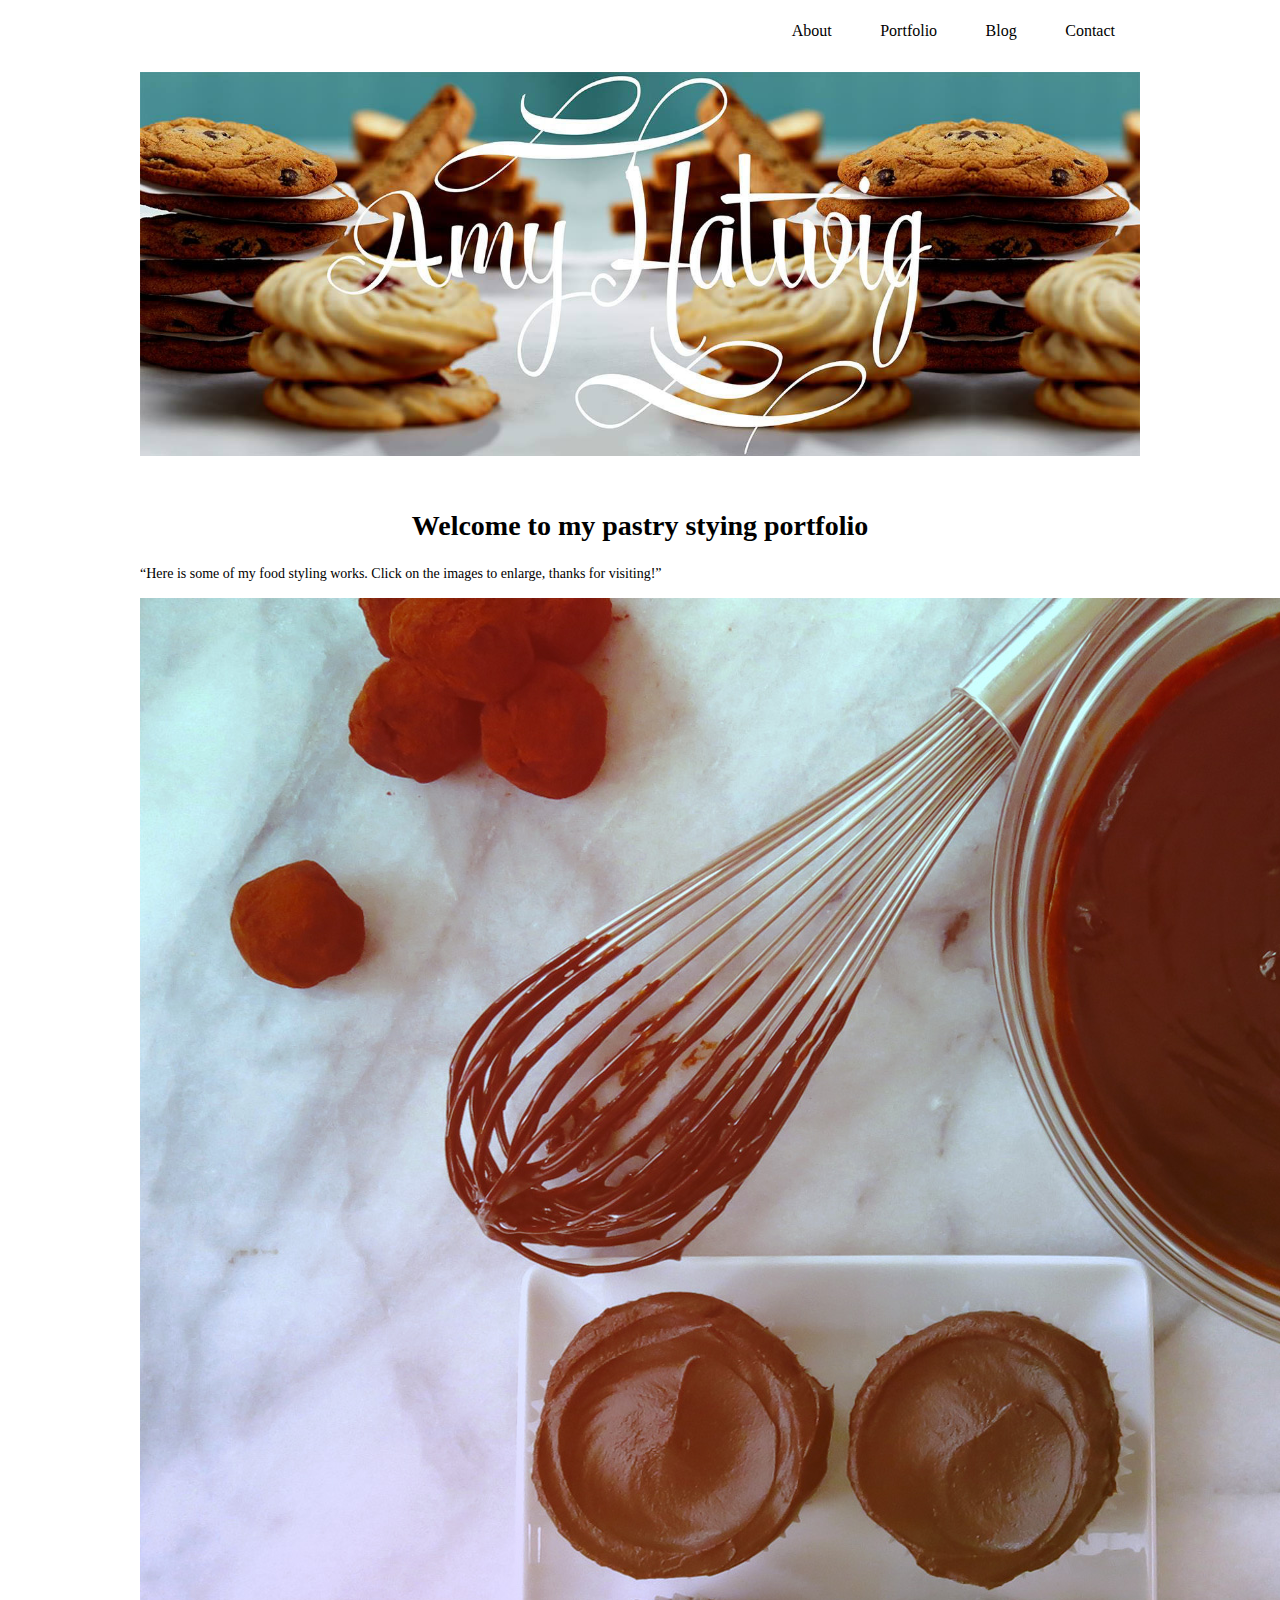
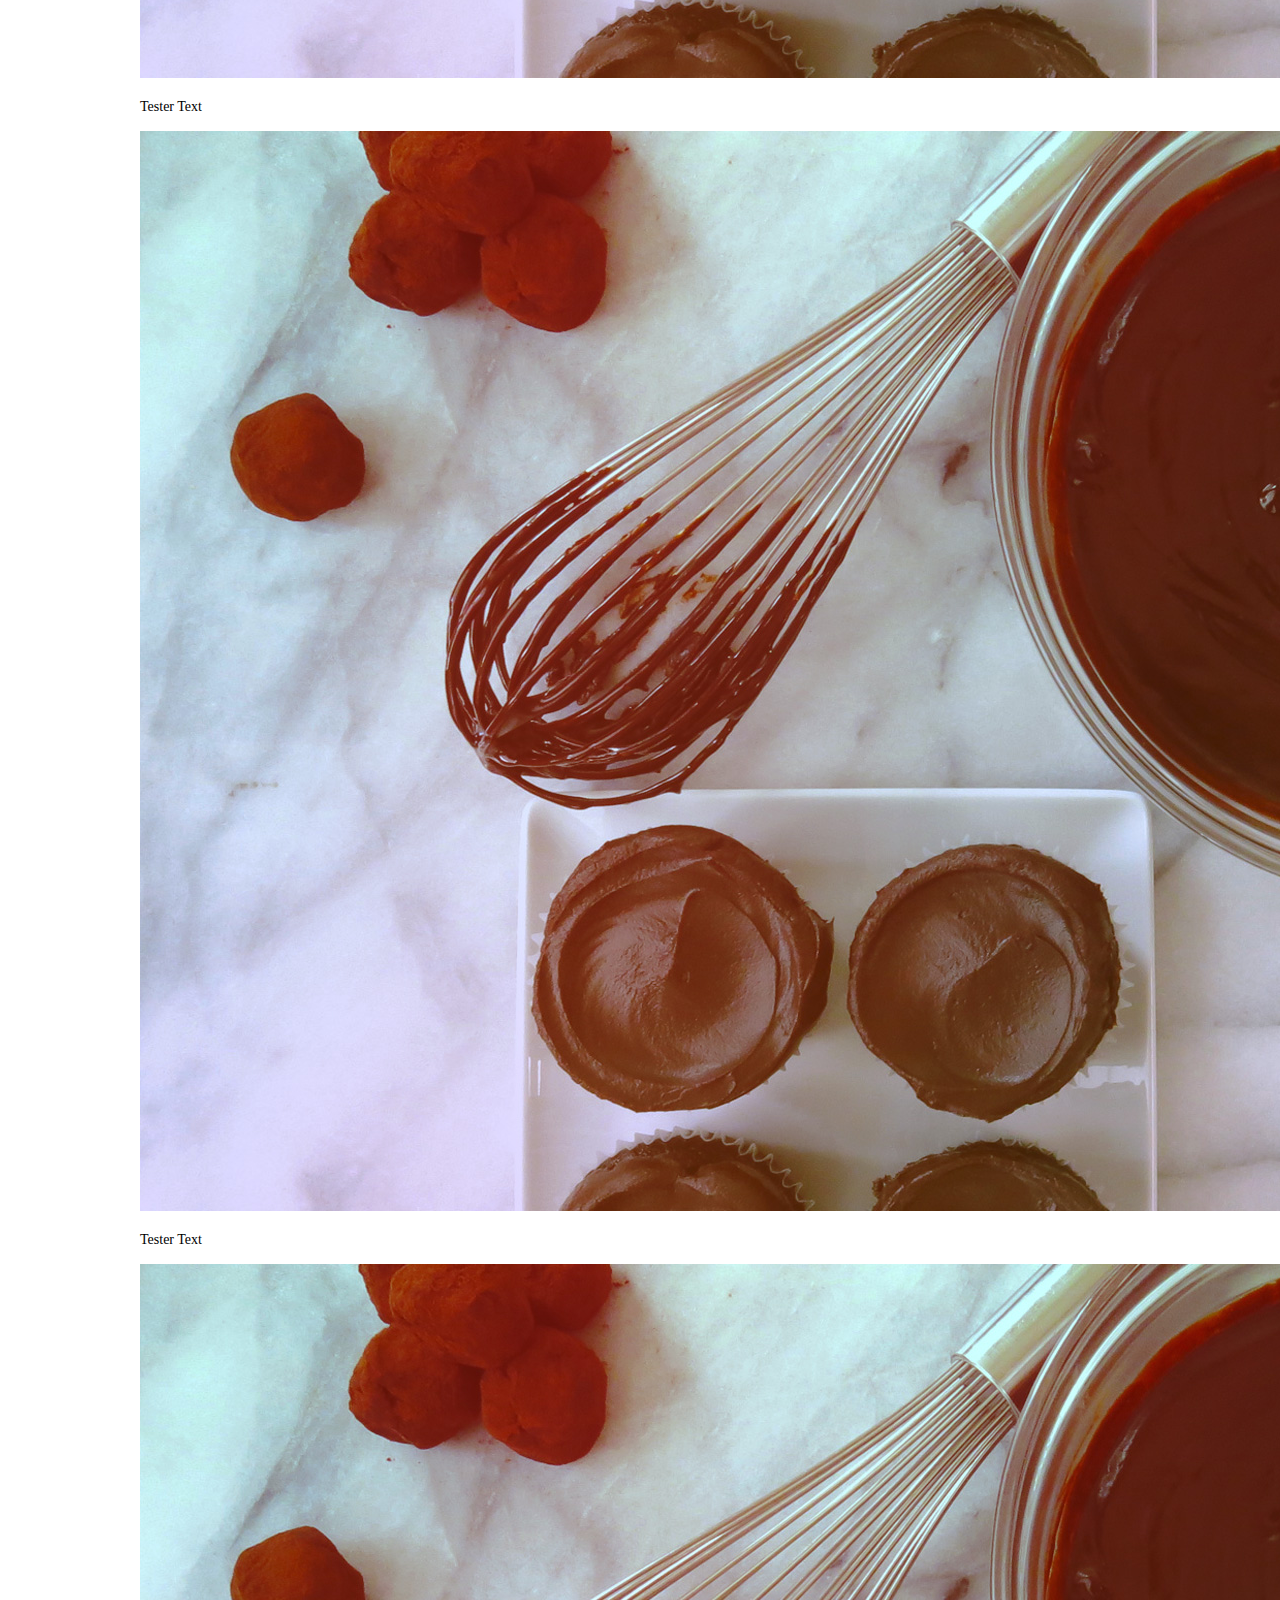
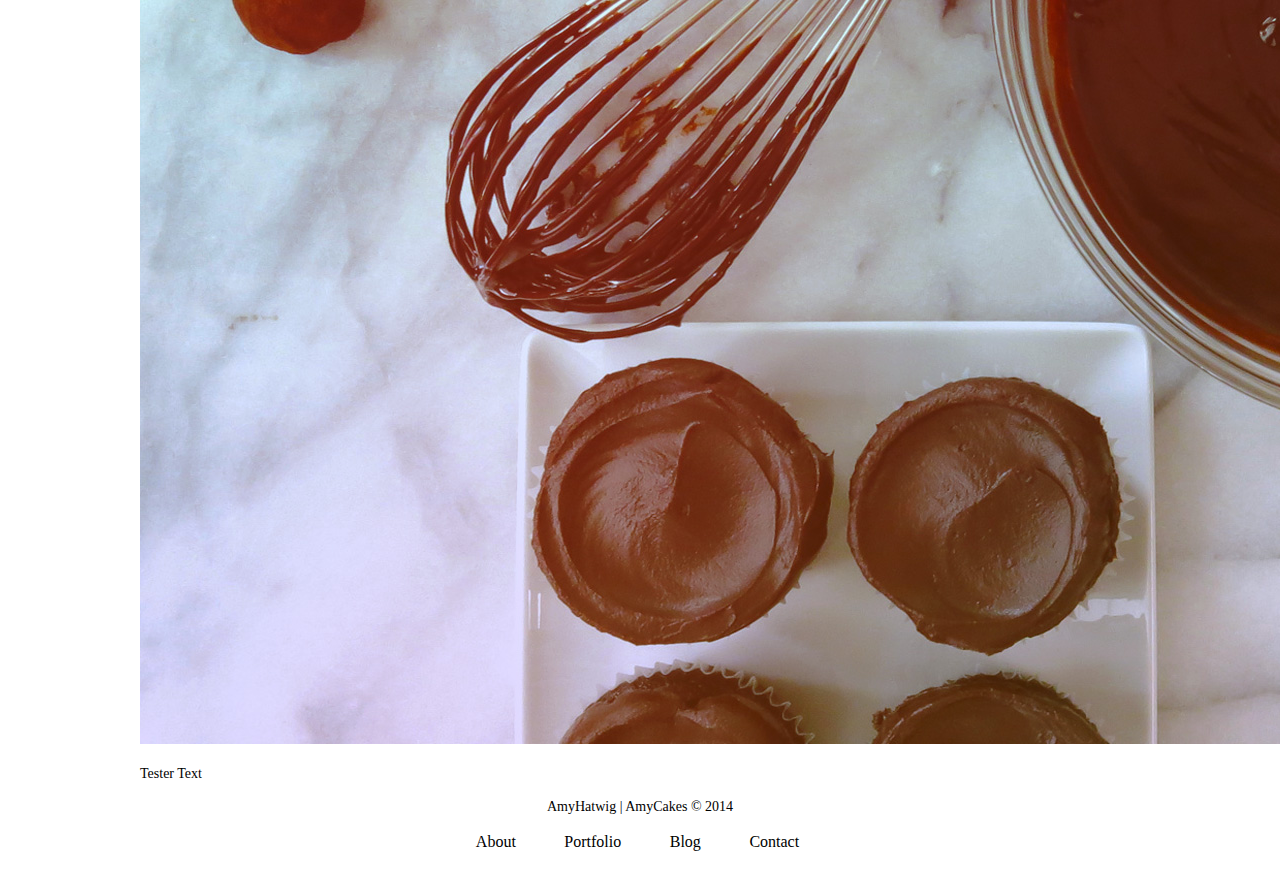
==== amycakes/portfolio.html @ 884e150a "Initial Commit" ====
<!DOCTYPE html>
<html lang="en">
	<head>
    	<meta charset="utf-8">
    	<meta name="description" content="Your description goes here">
    	<meta name="keywords" content="one, two, three">
	
		<title>Portfolio</title>
		
		<!-- external CSS link -->
		<link rel="stylesheet" href="css/normalize.css">
		<link rel="stylesheet" href="css/styles.css">

		<script src="https://ajax.googleapis.com/ajax/libs/jquery/1.10.2/jquery.min.js"></script>
		<script src="amycakes.js"></script>
	</head>


<!-- Header & Image	 -->
	<body>
		<div id="container">
			<header>
				<nav>
					<a href=" ">About</a>
					<a href=" ">Portfolio</a>
					<a href=" ">Blog</a>
					<a href=" ">Contact</a>
				</nav>

				<div class="img-container">
					<img src="images/header1.jpg" alt="">
				</div>						
			</header>
		</div>	


<!-- Body -->
			    <h1>Welcome to my pastry stying portfolio</h1>

			    <p>“Here is some of my food styling works. Click on the images to enlarge, thanks for visiting!”</p>

				<p align="left">
					<a href="">
						<div class="img-with-text" "overflow">
							<img src="images/whisk_slider.jpg" alt="image one">
							<p>Tester Text</p>
						</div>
					</a>

					<a href="">
						<div class="img-with-text">
							<img src="images/whisk_slider.jpg" alt="image two">
							<p>Tester Text</p>
						</div>
					</a>

					<a href="">
						<div class="img-with-text">
							<img src="images/whisk_slider.jpg" alt="image three">
							<p>Tester Text</p>
						</div>
					</a>
				</p>

<!-- Footer -->
				<footer>
					<p>AmyHatwig | AmyCakes © 2014</p>
					<nav>
						<a href=" ">About</a>
						<a href=" ">Portfolio</a>
						<a href=" ">Blog</a>
						<a href=" ">Contact</a>
					</nav>			
				</footer>	
	</body>
</html>

<!--     <CENTER>
<IMG SRC="lacing_slider.jpg" NAME="mypic" BORDER=0 HEIGHT="100" WIDTH="100">
<p>

<FORM NAME="joe">
<INPUT TYPE="text" WIDTH="100" NAME="burns" VALUE="Text For Picture One">
</FORM>

<A HREF="JavaScript:slideshowBack()"> Back</A>

<A HREF="JavaScript:slideshowUp()"> Next</A>  -->
---- amycakes/css/styles.css ----
/* 
Project Name: Final Project
Client: Amy Cakes
Author: Meliza Wells 
Developer @GA in SF
*/

/******************************************
/* SETUP                   
/*******************************************/

/* Box Model Hack */
* {
     -moz-box-sizing: border-box; /* Firexfox */
     -webkit-box-sizing: border-box; /* Safari/Chrome/iOS/Android */
     box-sizing: border-box; /* IE */
}

/* Clear fix hack */
.clearfix:after {
     content: ".";
     display: block;
     clear: both;
     visibility: hidden;
     line-height: 0;
     height: 0;
}

.clear {
	clear: both;
}

.alignright {
	float: right; 
	padding: 0 0 10px 10px; /* note the padding around a right floated image */
}

.alignleft {
	float: left; 
	padding: 0 10px 10px 0; /* note the padding around a left floated image */
}

/******************************************
/* BASE STYLES                   
/*******************************************/

body {
    color: black;
    font-size: 14px;
    line-height: 1.4;
    font-family: Georgia,serif;
    font-weight: normal;
	text-transform: none;
	background-color: white;
    max-width: 1000px;
    margin: 20px auto;
}

/******************************************
/* LAYOUT                   
/*******************************************/

/* Center the container */
.container {
	margin: 0px auto;
}

header {
	text-align: right;
}

footer {
	text-align: center;
}

/******************************************
/* ADDITIONAL STYLES                   
/*******************************************/

nav a {
     background-color: none;
     color: black;
     display: inline;
     text-align: center;
     font-size: 16px;
     font-weight: lighter;
     padding: 30px 20px;
     text-decoration: none;
     margin-right: 5px;
    /* float: right;*/
     width: 140px;
     }

div.img-container img {
	margin: 0px auto;
	padding-top: 30px;
	padding-bottom: 50px;
	float: right;
    float: left;
	max-width: 100%;
	}


.columncontainer {

	}

.columns {
          border-right: 1px solid gray;
          float: left;
          width: 20%;
          padding: 10px;
          margin-bottom: 30px;
          box-sizing: border-box;
}

.last {
          border-right: none;
}


h1 {
  margin-top: 100px;
  text-align: center;
}

h3 {
	 margin-top: none;
	 padding-top: none;
     font-size: 20px;
     text-align: left;
     font-family: 'Merriweather', serif;
}

/*div.container {
  margin: auto;
}*/

/*div.img-container {
	max-width: 1000px;
	max-height: 400px;
	position: relative;
}*/	

/*img {

			padding: 2px;
			border-style: solid;
			border-color: #777777;
			border-width: 1px;
			margin: 20px;
	}*/

a:link 	{
		color: black;
		text-decoration: none;
	}

a:visited {
		color: black;
	}

a:hover {
		color: white;
	}

a:active {
		color: black;
	}

@media only screen and (max-width: 768px) {
    .columns {
        text-align: center;
        float:none;
        width: 100%;
        border-right: none;
        border-bottom: 1px solid gray;
        margin-bottom: 10px;
        padding-bottom: 10px;
	}
    .last   {
          border-bottom: none;
	}

	} 

/*.nocolor {
		color: black;
	}*/

/*.img-with-text {
	text-align: center;
	display: inline-block;
	width: 150px;
	margin: 20px;
	}*/

/*.img-with-text img {
	display: inline-block;
	margin: 0 auto;
	}*/

/*.banner {
	background-color: #dddce3;
	line-height: 30px;
	font-variant: small-caps;
	}

.alignleft {
	float: left;
	}

.alignright {
	margin-top: 0px;
	text-align: right;
	font-weight: normal;
	font-size: 16px;
	}

.fontnormal {
	font-weight: normal;
	font-style: italic;
	}

.smallcaps {
	font-variant: small-caps;
	}

.location {
	font-weight: normal;
	font-size: 14px;
	}

.title {
	text-decoration: underline;
	font-weight: bold;
	}

.overflow {
    width: 50px;
    height: 50px;
    overflow: scroll;
}*/
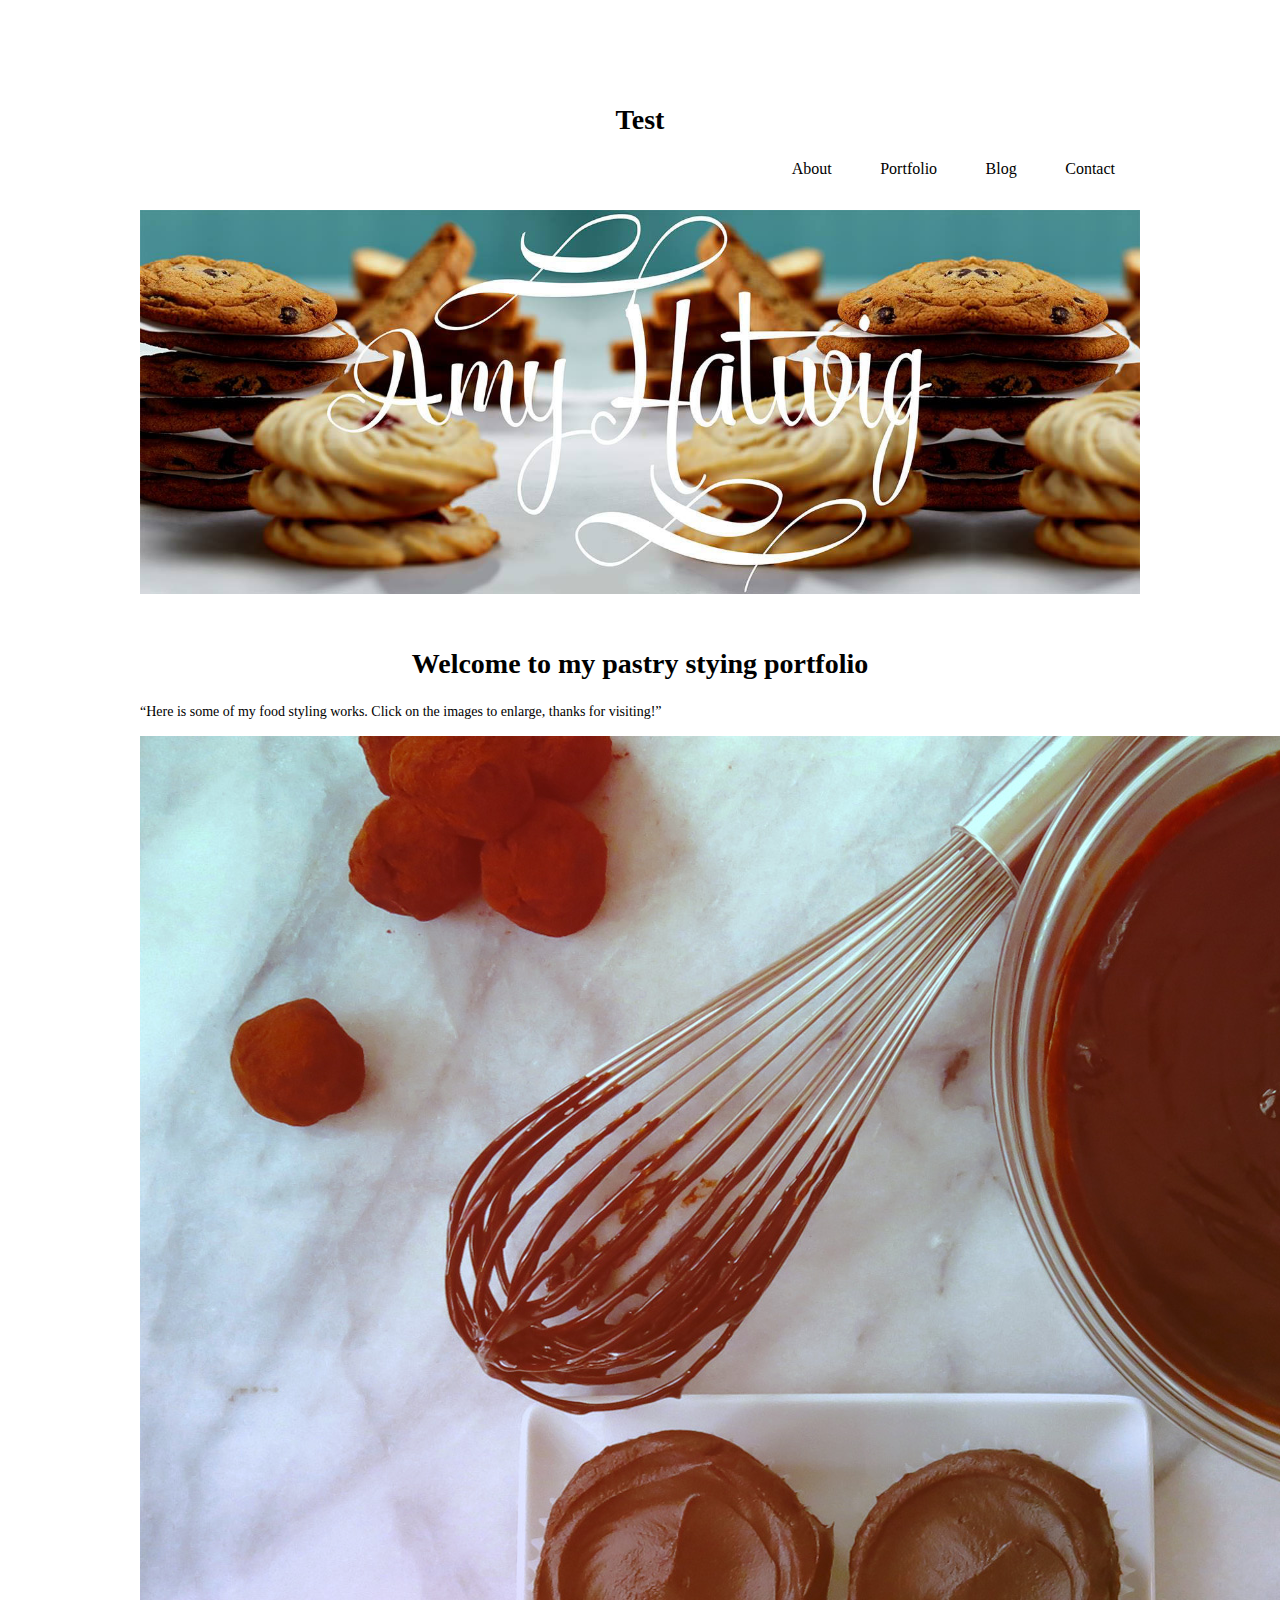
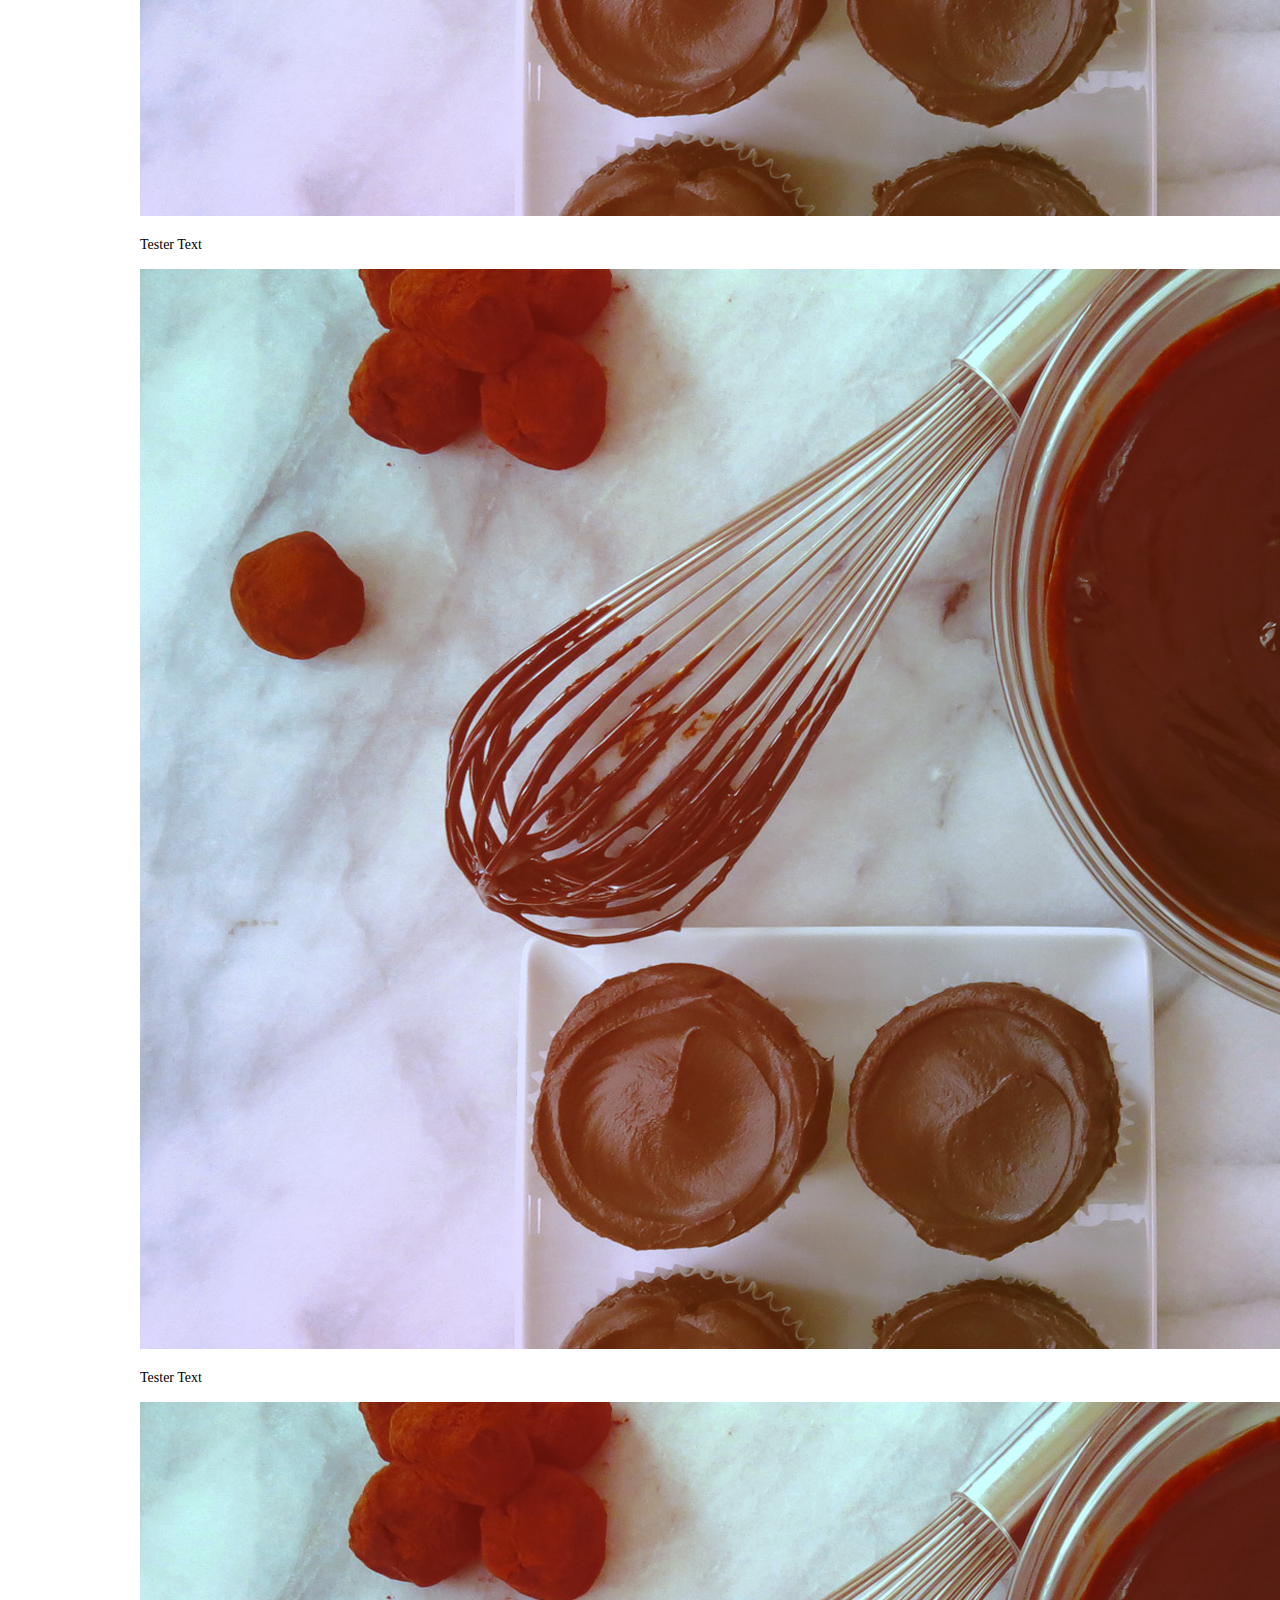
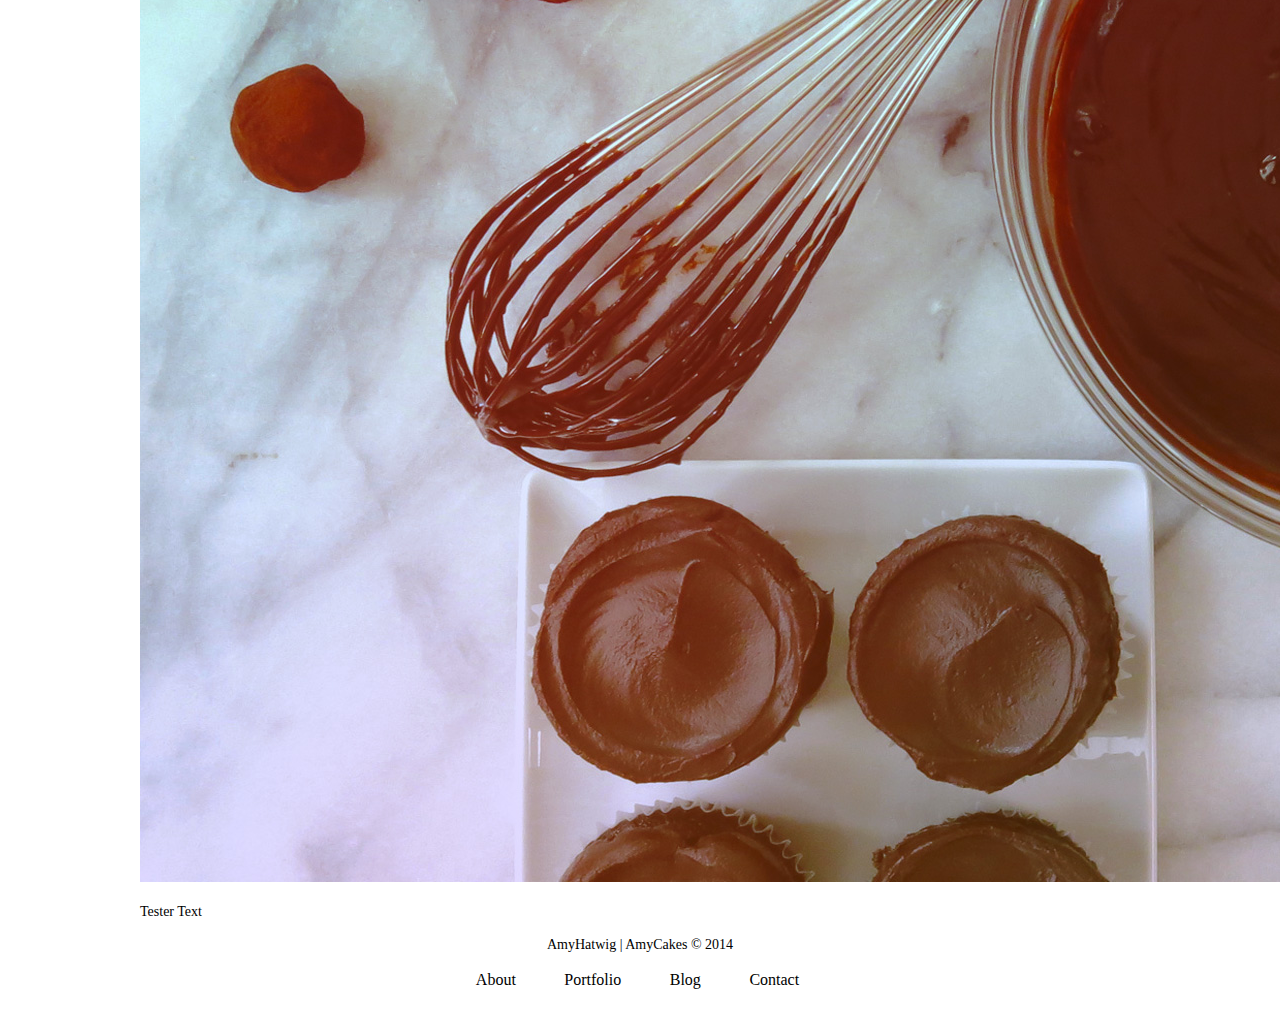
==== commit 42842100: "Test on Portfolio" ====
--- a/amycakes/portfolio.html
+++ b/amycakes/portfolio.html
@@ -20,6 +20,9 @@
 	<body>
 		<div id="container">
 			<header>
+
+			<h1>Test</h1>
+			
 				<nav>
 					<a href=" ">About</a>
 					<a href=" ">Portfolio</a>
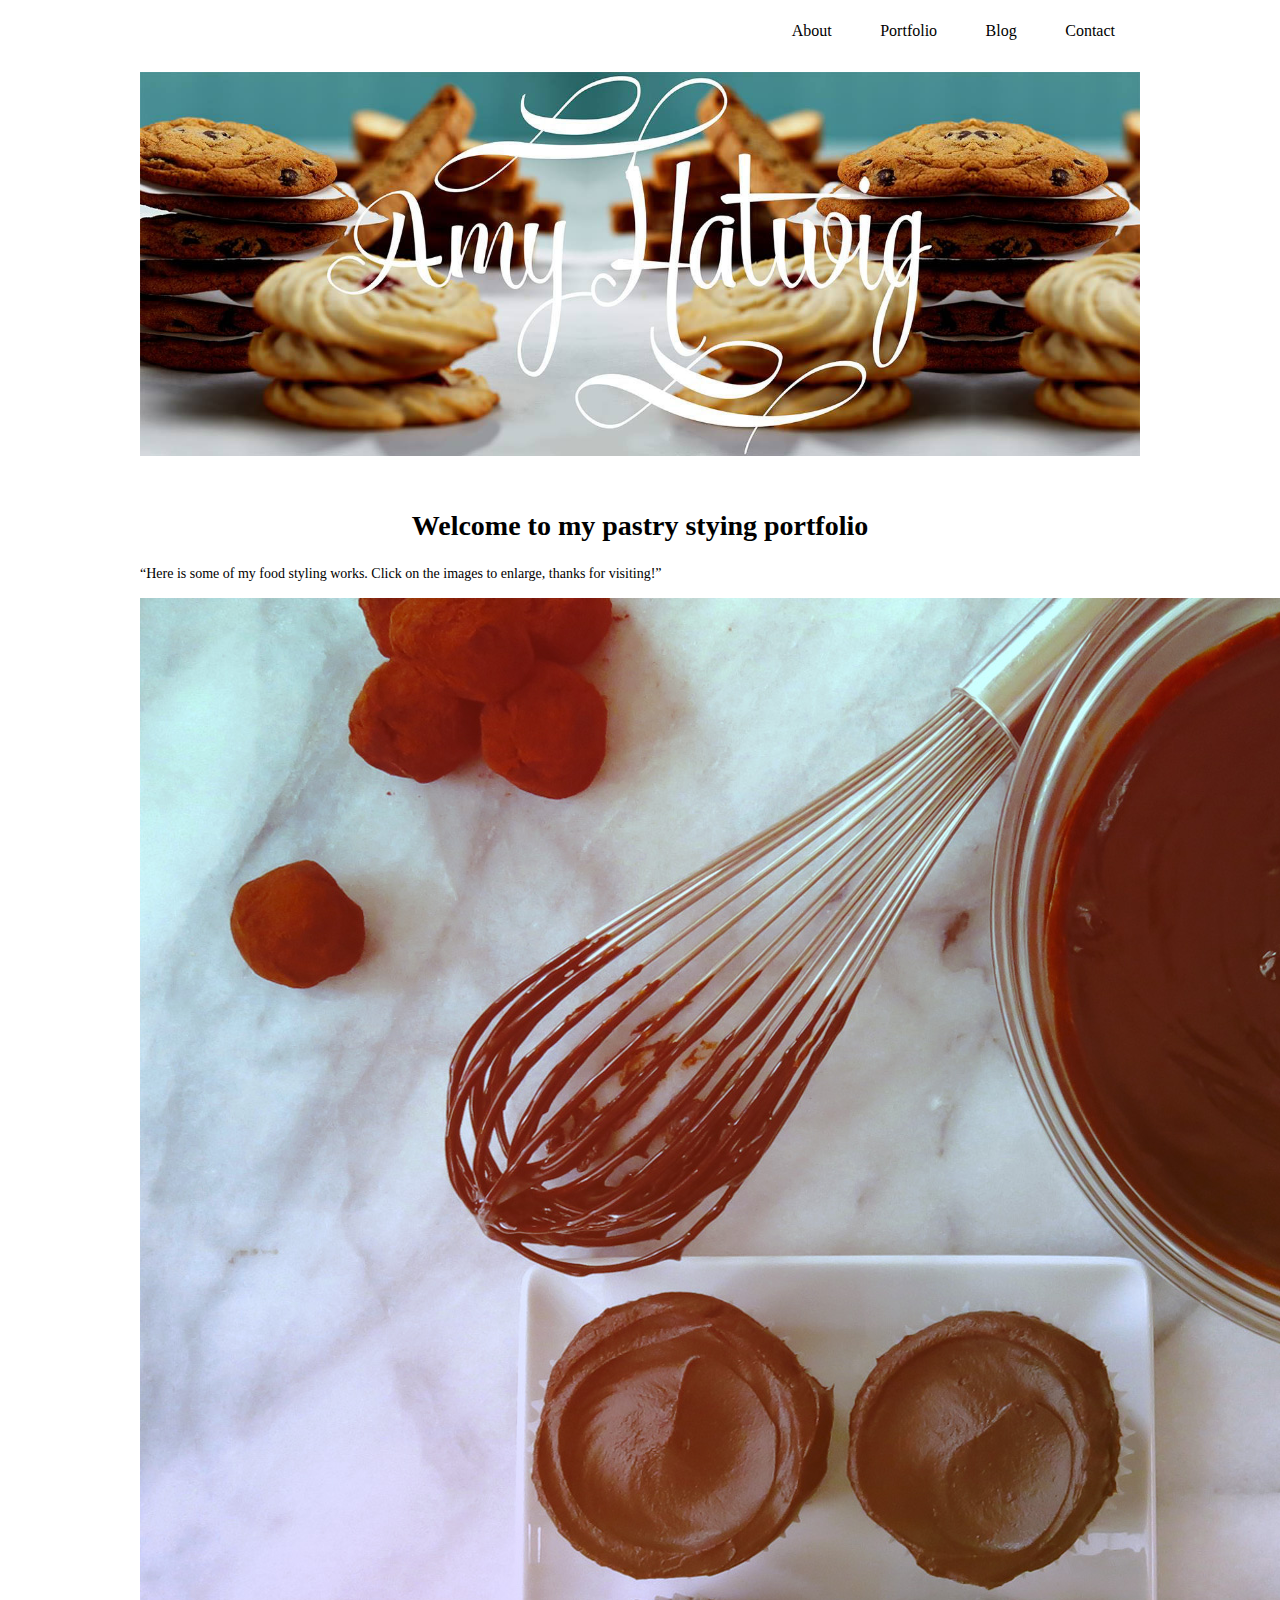
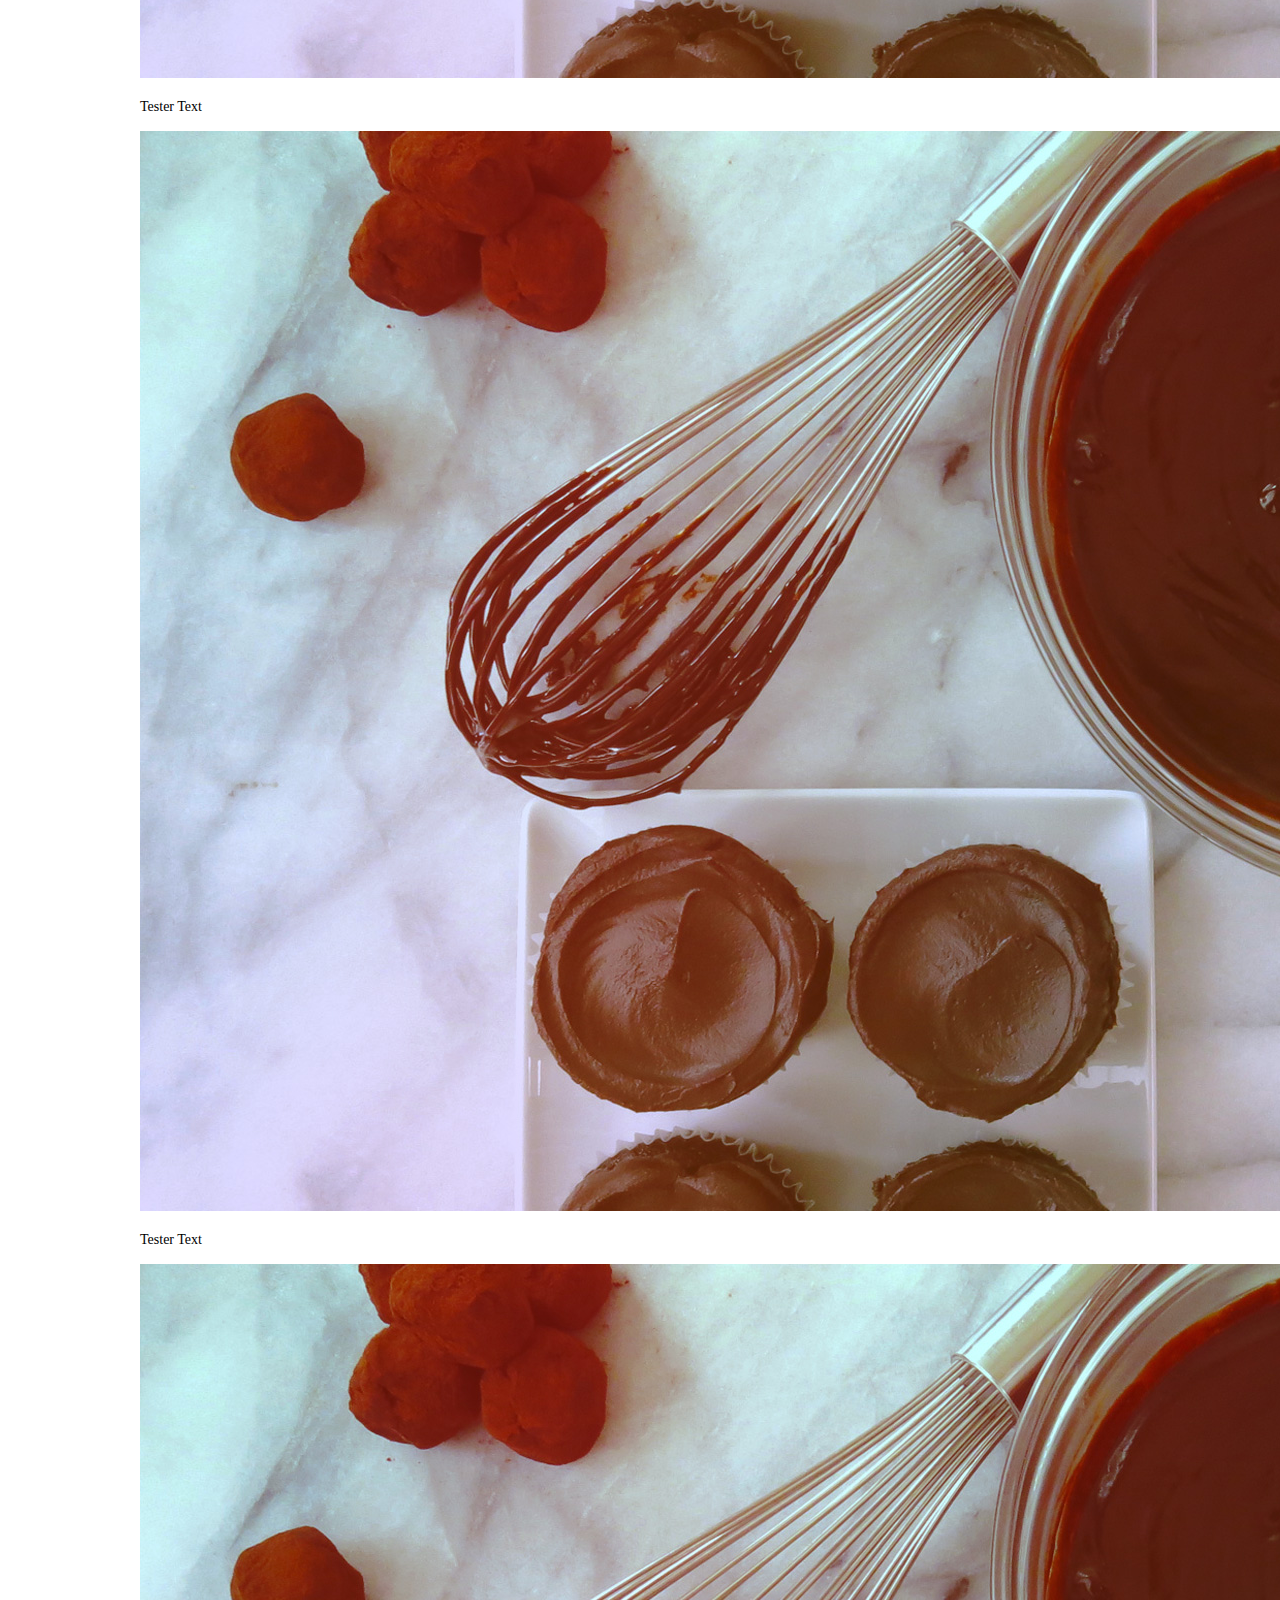
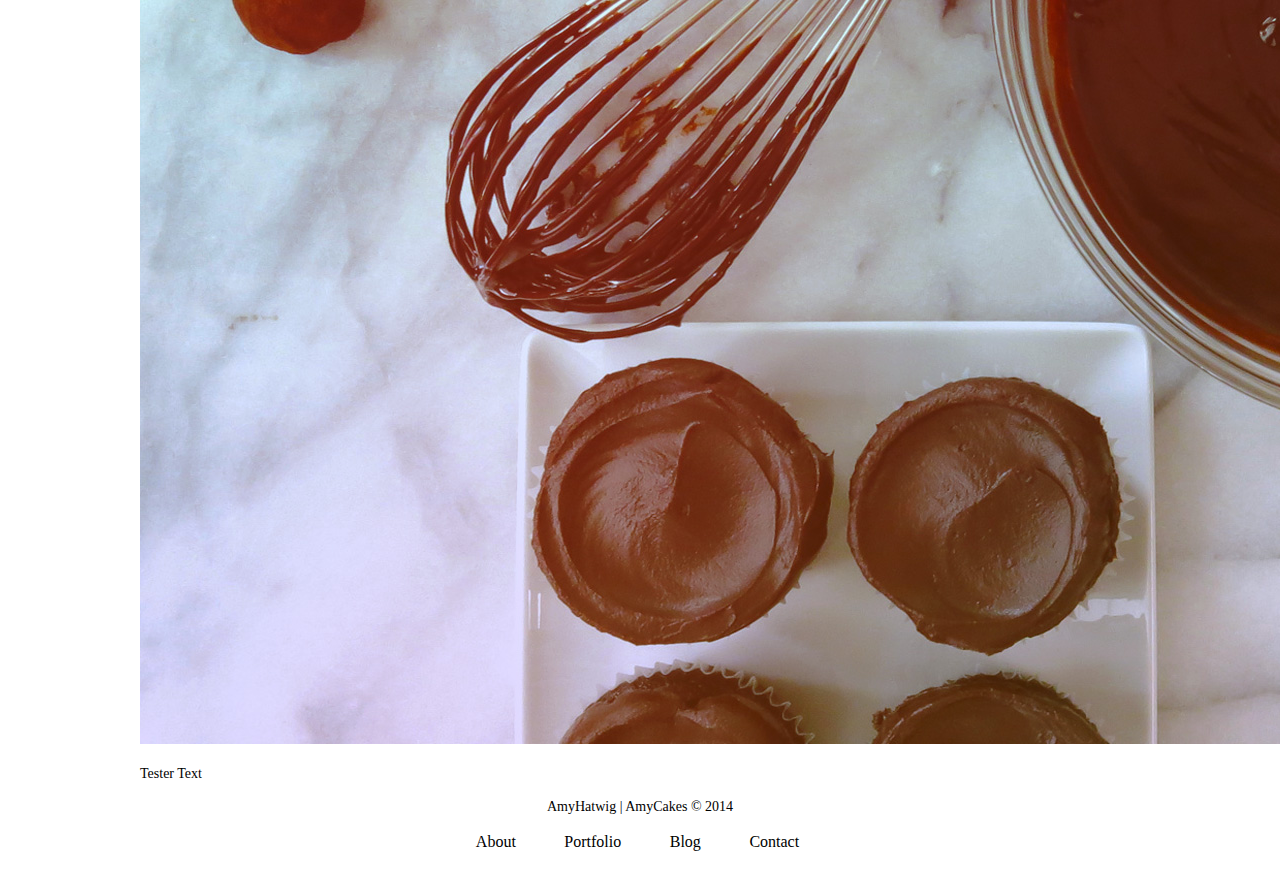
==== commit 8bc0f013: "Removed Test" ====
--- a/amycakes/portfolio.html
+++ b/amycakes/portfolio.html
@@ -20,9 +20,6 @@
 	<body>
 		<div id="container">
 			<header>
-
-			<h1>Test</h1>
-			
 				<nav>
 					<a href=" ">About</a>
 					<a href=" ">Portfolio</a>
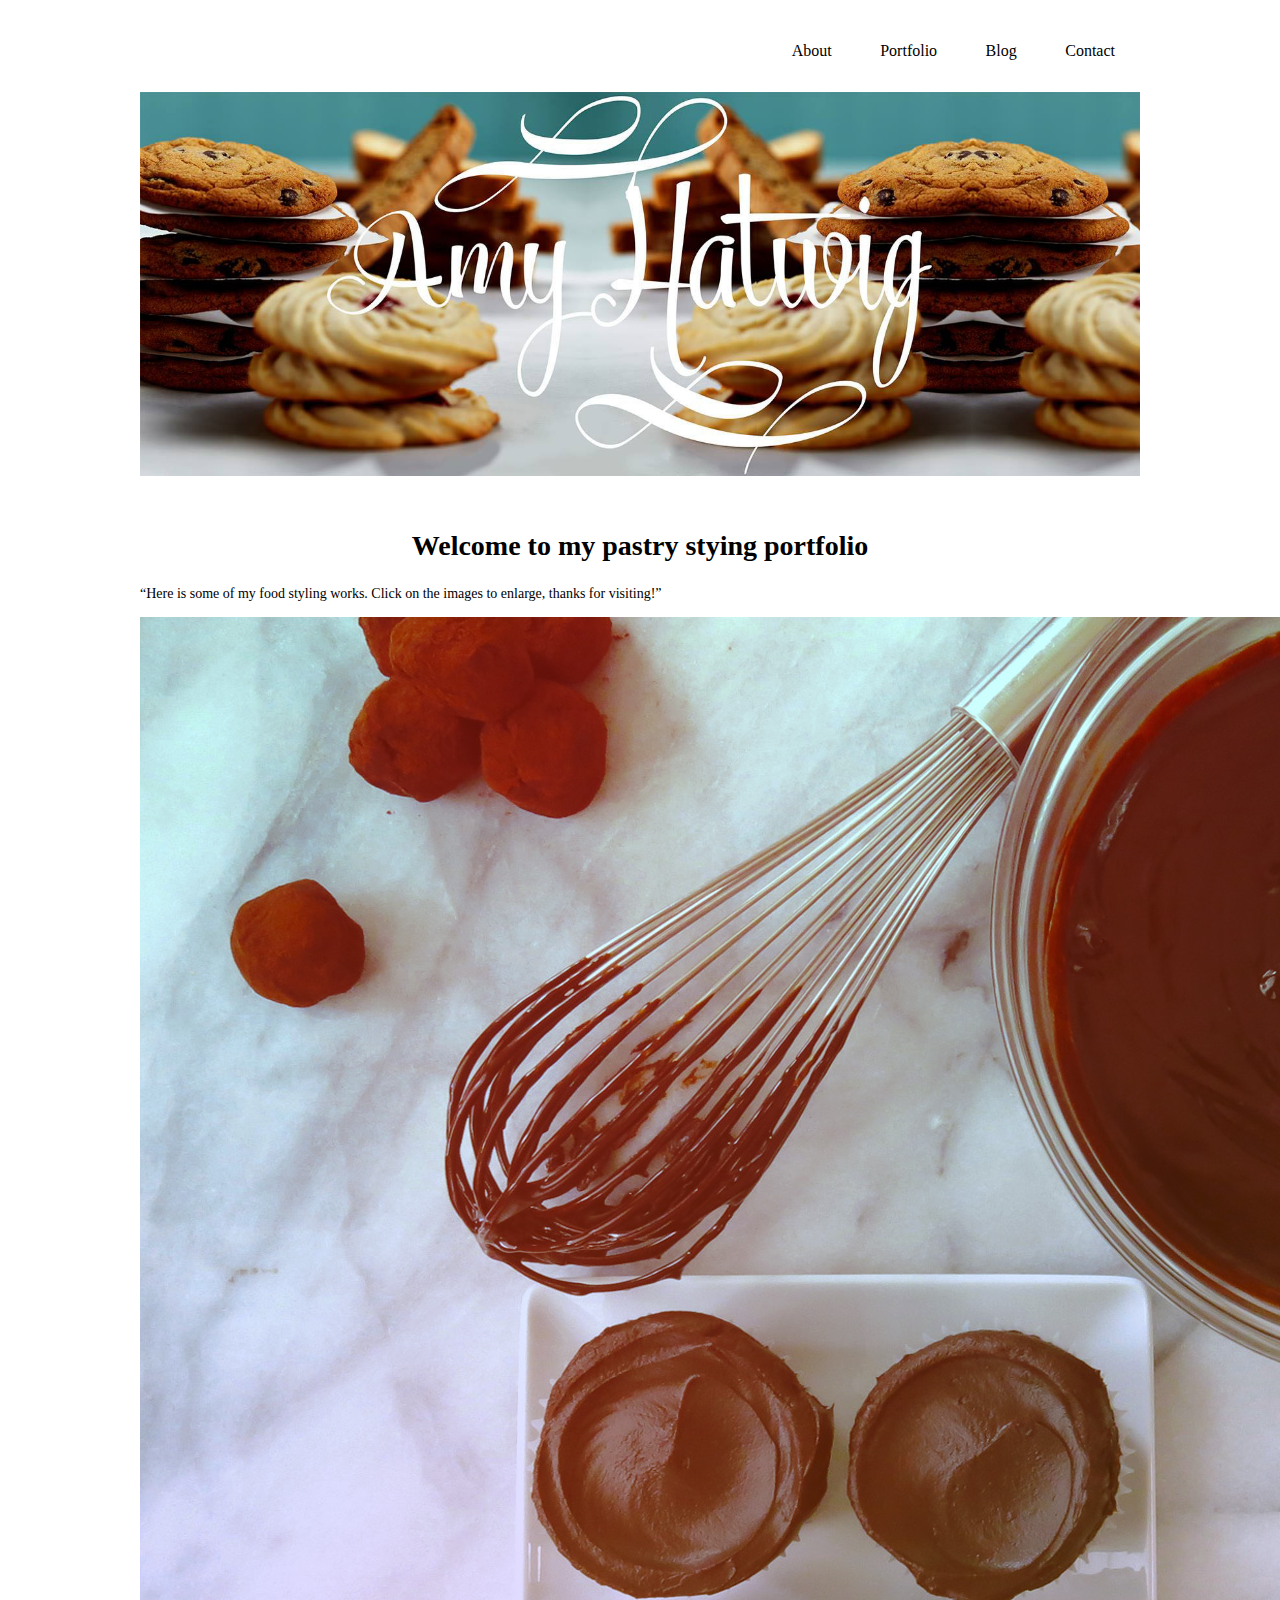
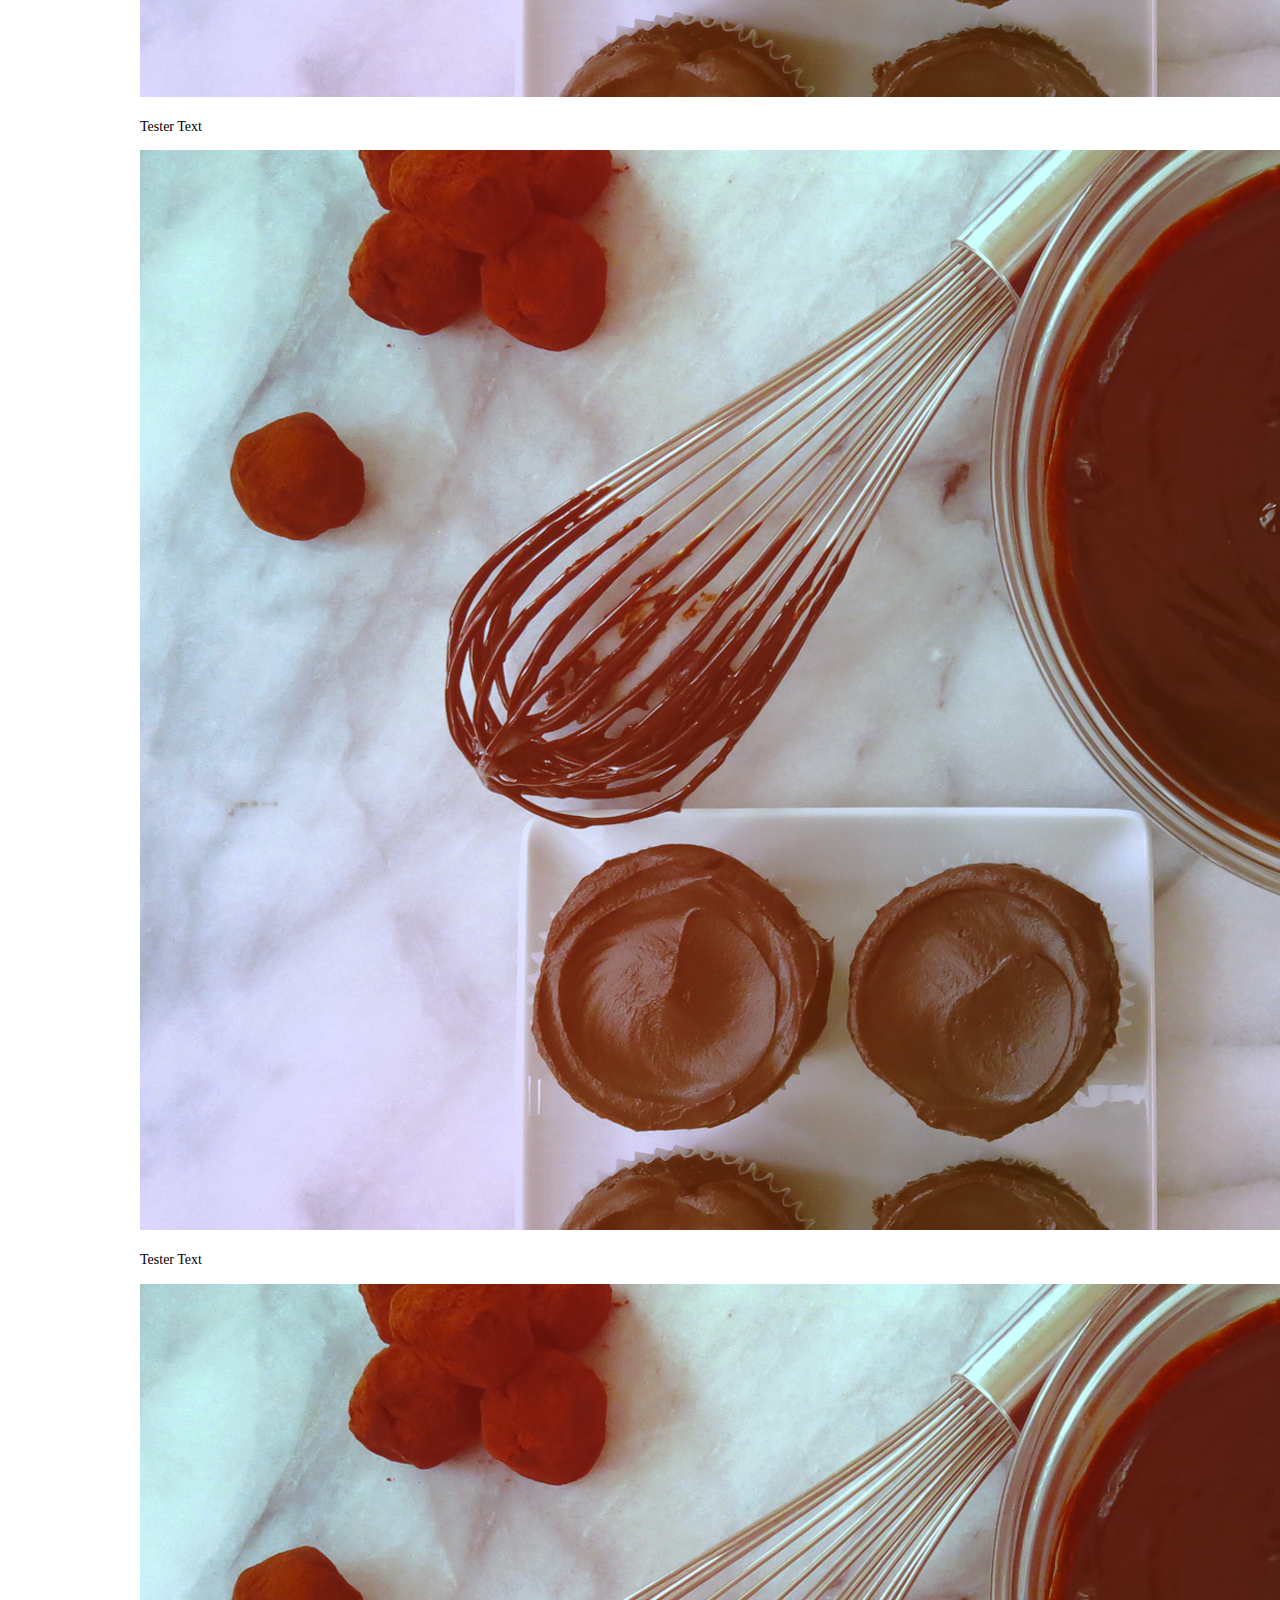
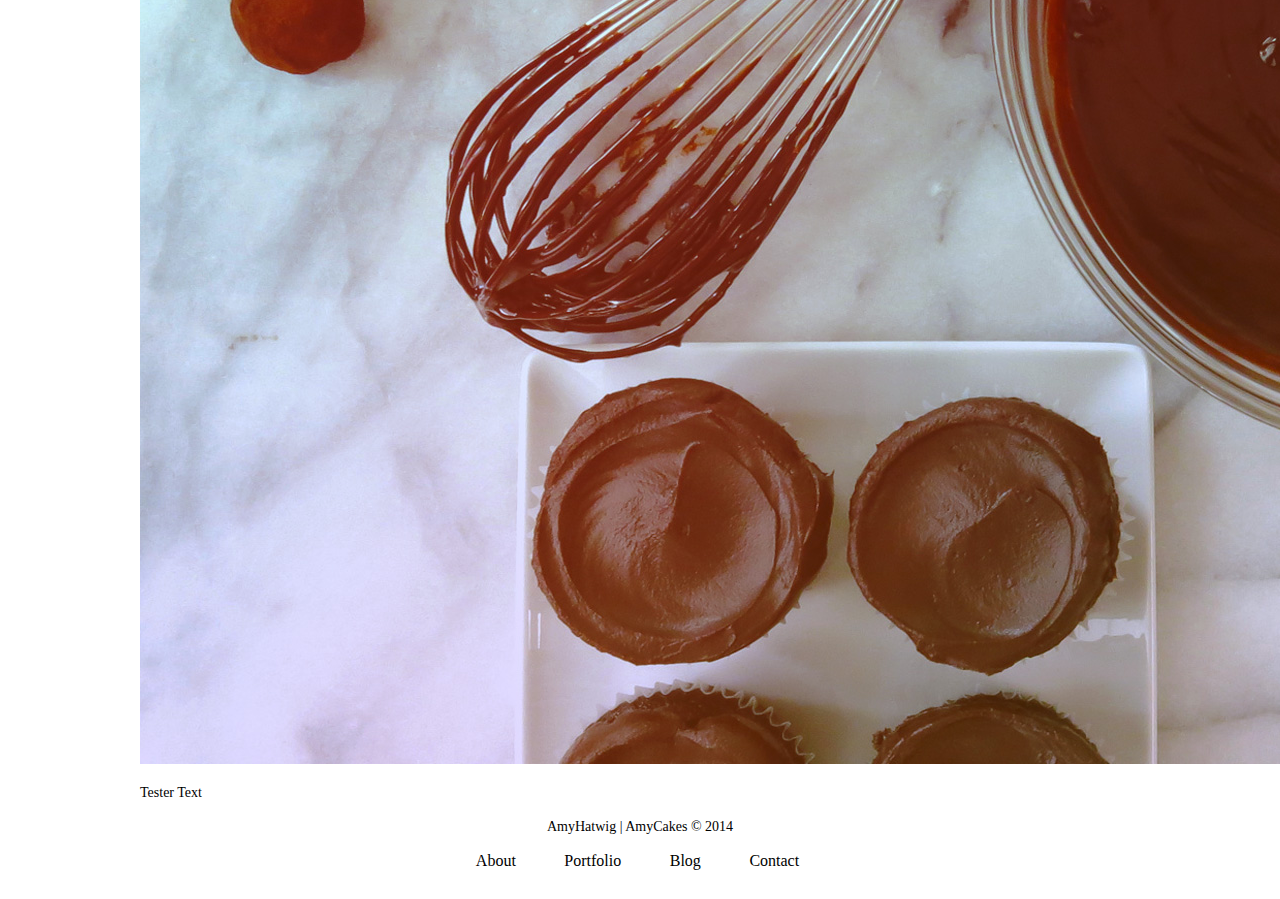
==== commit 3b02df65: "Revert "Test on Portfolio"" ====
--- a/amycakes/portfolio.html
+++ b/amycakes/portfolio.html
@@ -15,6 +15,7 @@
 		<script src="amycakes.js"></script>
 	</head>
 
+<br>
 
 <!-- Header & Image	 -->
 	<body>
